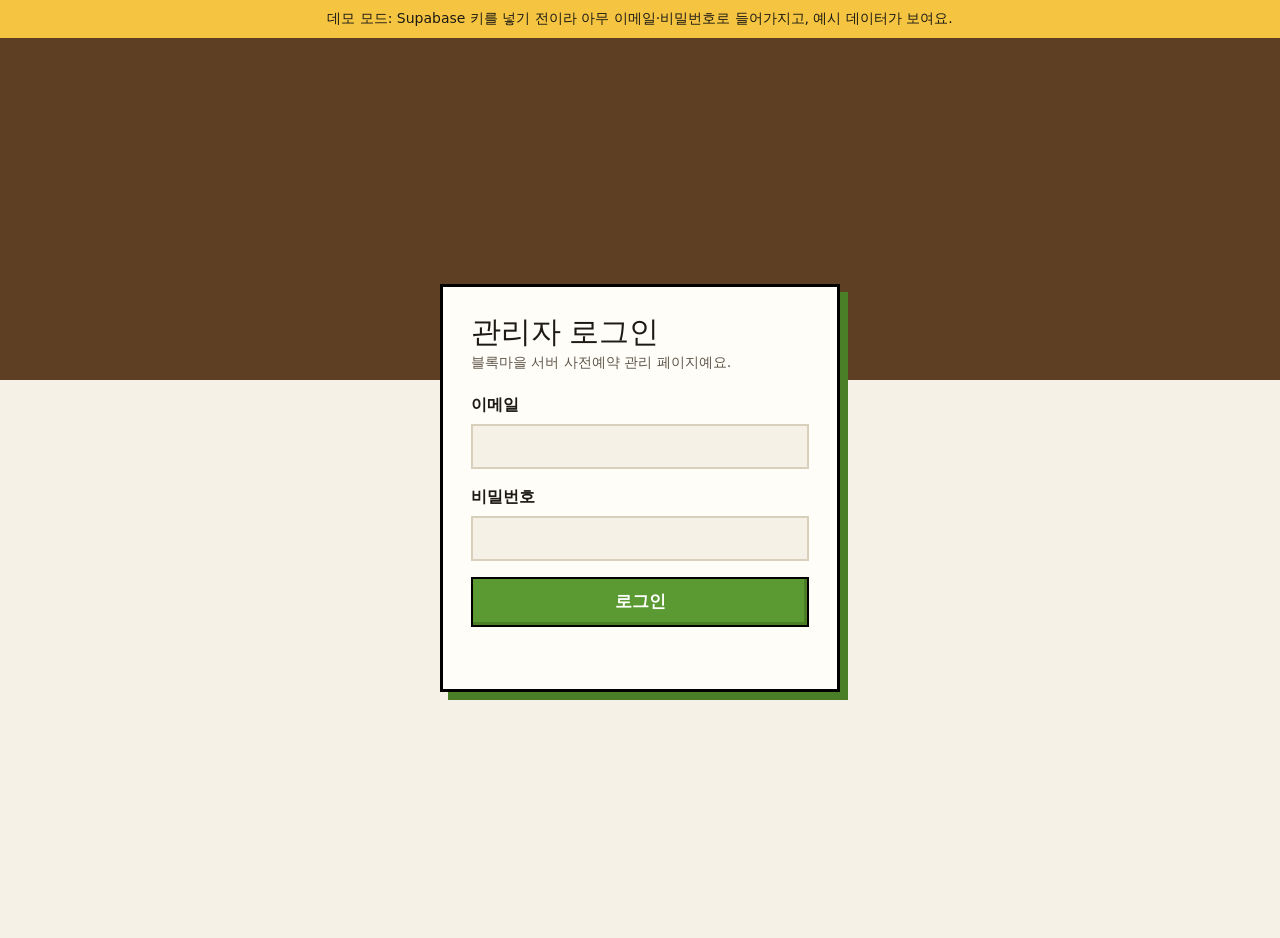
==== admin/index.html @ a381a037 "Create index.html" ====
<!DOCTYPE html>
<html lang="ko">
<head>
<meta charset="utf-8">
<meta name="viewport" content="width=device-width, initial-scale=1">
<meta http-equiv="Content-Security-Policy" content="default-src 'none'; script-src 'unsafe-inline'; style-src 'unsafe-inline' https://fonts.googleapis.com; font-src https://fonts.gstatic.com; img-src data:; connect-src https://*.supabase.co; base-uri 'none'; form-action 'none'">
<meta name="referrer" content="no-referrer">
<meta name="robots" content="noindex, nofollow">
<title>사전예약 관리자</title>
<link rel="preconnect" href="https://fonts.googleapis.com">
<link rel="preconnect" href="https://fonts.gstatic.com" crossorigin>
<link href="https://fonts.googleapis.com/css2?family=Black+Han+Sans&family=Noto+Sans+KR:wght@400;500;700&display=swap" rel="stylesheet">
<style>
/* VOICE: 조용하고 빠른 운영 도구
   IDEA: 서버 운영 콘솔 — 흙색 상단 바, 블록 같은 숫자 타일
   PICTURE: 예약자 표가 주인공, 위에 핵심 숫자와 작은 막대 그래프
   COLOUR and TYPE: 메인 페이지와 같은 잔디·흙·금색 / Black Han Sans 제목 + Noto Sans KR
   LAYOUT: 상단 바 → 숫자 타일 → 마감 스위치 → 경로·일별 → 랭킹 → 예약자 표 */
:root{color-scheme:light dark;
--bg:light-dark(#f6f1e7,#15110d);--card:light-dark(#fffdf8,#221b14);--ink:light-dark(#1d1a14,#f3ede2);
--mute:light-dark(#5f574b,#b8ad9c);--line:light-dark(#d9cfbd,#3a2f24);
--grass:#5b9a32;--grass2:#4a7f28;--dirt:#5f3f24;--gold:#f5c542;--err:#d6453d;--ok:light-dark(#3f8f2b,#7cc04a)}
:root[data-theme=light]{color-scheme:light}:root[data-theme=dark]{color-scheme:dark}
*{box-sizing:border-box;min-width:0}
[hidden]{display:none!important}
body{margin:0;background:var(--bg);color:var(--ink);font:16px/1.55 "Noto Sans KR",system-ui,sans-serif;overflow-x:clip}
h1,h2{font-family:"Black Han Sans","Noto Sans KR",sans-serif;font-weight:400;line-height:1.1;margin:0}
h2{font-size:22px;margin-bottom:14px}
.band{padding:24px max(4vw,16px)}
.wrap{max-width:1240px;margin:0 auto}
:is(a,button,input,select):focus-visible{outline:3px solid var(--gold);outline-offset:2px}
.demo{background:var(--gold);color:#1d1a14;text-align:center;font-size:14px;padding:8px 12px}
.btn{font:inherit;font-weight:700;font-size:15px;min-height:44px;padding:8px 16px;cursor:pointer;border:2px solid #000;background:var(--grass);color:#fff;box-shadow:inset -3px -3px 0 var(--grass2)}
.btn.ghost{background:var(--card);color:var(--ink);border-color:var(--line);box-shadow:none}
.btn.danger{background:var(--err);box-shadow:inset -3px -3px 0 #a8322b}
.btn:disabled{opacity:.6;cursor:wait}
input[type=text],input[type=email],input[type=password],input[type=search],select{font:inherit;font-size:16px;min-height:44px;padding:8px 12px;background:var(--bg);color:var(--ink);border:2px solid var(--line);border-radius:0;width:100%}
label{display:block;font-weight:700;margin-bottom:6px}
.msg{min-height:1.5em;margin-top:10px;font-weight:500}.msg.err{color:var(--err)}

/* 로그인 */
.login{min-height:100vh;display:grid;place-items:center;padding:24px 16px;background:linear-gradient(var(--dirt) 0 38%,var(--bg) 38%)}
.login form{width:min(100%,400px);background:var(--card);border:3px solid #000;box-shadow:8px 8px 0 var(--grass2);padding:28px}
.login h1{font-size:30px;margin-bottom:4px}
.login p{color:var(--mute);margin:0 0 20px;font-size:14px}
.login .f{margin-bottom:16px}
.login .btn{width:100%;font-size:17px;min-height:50px}

/* 상단 바 */
.top{background:var(--dirt);color:#f3ede2;border-bottom:6px solid var(--grass)}
.top .wrap{display:flex;flex-wrap:wrap;gap:12px;align-items:center;justify-content:space-between;padding:14px max(4vw,16px)}
.top h1{font-size:24px}.top small{display:block;opacity:.75;font-size:13px}
.top .acts{display:flex;flex-wrap:wrap;gap:8px}
.top .btn.ghost{background:transparent;color:#f3ede2;border-color:rgba(255,255,255,.3)}

/* 숫자 타일 */
.kpis{display:grid;grid-template-columns:repeat(4,minmax(0,1fr));gap:12px}
@media(max-width:800px){.kpis{grid-template-columns:repeat(2,minmax(0,1fr))}}
.kpi{background:var(--card);border:2px solid var(--line);padding:14px 16px}
.kpi small{color:var(--mute);font-size:14px}
.kpi b{display:block;font-size:clamp(26px,4vw,36px);font-variant-numeric:tabular-nums;line-height:1.2}
.kpi span{font-size:13px;color:var(--mute)}

.switch{display:flex;flex-wrap:wrap;gap:12px;align-items:center;justify-content:space-between;background:var(--card);border:2px solid var(--line);padding:14px 16px;margin-top:12px}
.switch .st{font-weight:700}.switch .st.on{color:var(--ok)}.switch .st.off{color:var(--err)}

.two{display:grid;grid-template-columns:minmax(0,1fr) minmax(0,1fr);gap:16px}
@media(max-width:860px){.two{grid-template-columns:minmax(0,1fr)}}
.panel{background:var(--card);border:2px solid var(--line);padding:18px}
.hrow{display:grid;grid-template-columns:8em minmax(0,1fr) 3.5em;gap:10px;align-items:center;margin-top:8px;font-size:14px}
.hrow .tr{height:18px;background:color-mix(in srgb,var(--line) 60%,transparent)}
.hrow .tr i{display:block;height:100%;background:var(--grass)}
.hrow .v{text-align:right;font-variant-numeric:tabular-nums;white-space:nowrap}
.days{display:grid;grid-template-columns:repeat(14,minmax(0,1fr));gap:4px;align-items:end;height:150px;margin-top:8px}
.days .d{display:flex;flex-direction:column;justify-content:flex-end;height:100%;text-align:center;font-size:11px;color:var(--mute)}
.days .d i{display:block;background:var(--grass);min-height:2px}
.days .d b{font-size:11px;color:var(--ink);font-weight:500}
.days .d span{white-space:nowrap;margin-top:3px}
@media(max-width:520px){.days .d span{font-size:9px}}

table{width:100%;border-collapse:collapse;font-size:15px}
th,td{text-align:left;padding:10px 8px;border-bottom:1px solid var(--line);vertical-align:middle}
th{font-size:13px;color:var(--mute);font-weight:500;white-space:nowrap}
td.n,th.n{text-align:right;font-variant-numeric:tabular-nums;white-space:nowrap}
td.t{white-space:nowrap;font-variant-numeric:tabular-nums}
.tag{display:inline-block;font-size:13px;padding:2px 8px;border:1px solid var(--line);white-space:nowrap}
.chk{width:22px;height:22px;accent-color:var(--grass);cursor:pointer}
.rowacts{display:flex;gap:6px;justify-content:flex-end}
.rowacts .btn{min-height:36px;padding:4px 10px;font-size:14px}

.tools{display:grid;grid-template-columns:minmax(0,2fr) minmax(0,1fr) minmax(0,1fr);gap:8px;margin-bottom:12px}
@media(max-width:700px){.tools{grid-template-columns:minmax(0,1fr) minmax(0,1fr)}.tools .q{grid-column:1/-1}}
.more{display:block;margin:14px auto 0}
.empty{padding:30px;text-align:center;color:var(--mute)}

dialog{border:3px solid #000;background:var(--card);color:var(--ink);padding:24px;width:min(92vw,420px)}
dialog::backdrop{background:rgba(0,0,0,.5)}
dialog h2{font-size:22px}
dialog .row{display:flex;gap:8px;justify-content:flex-end;margin-top:18px}

@media(max-width:700px){
  table{font-size:14px}
  .stack thead{display:none}
  .stack tr{display:grid;padding:10px 0;border-bottom:2px solid var(--line)}
  .stack td{display:flow-root;border:0;padding:3px 0;padding-inline-start:7.5em;text-align:start}
  .stack td::before{content:attr(data-l);float:inline-start;width:7em;margin-inline-start:-7.5em;color:var(--mute);font-size:13px}
  .stack td.n{text-align:start}
  .stack .rowacts{justify-content:flex-start}
}
</style>
</head>
<body>
<div class="demo" id="demo" hidden>데모 모드: Supabase 키를 넣기 전이라 아무 이메일·비밀번호로 들어가지고, 예시 데이터가 보여요.</div>

<!-- 로그인 -->
<div class="login" id="loginView" hidden>
  <form id="loginForm" novalidate>
    <h1>관리자 로그인</h1>
    <p id="loginSub">사전예약 관리 페이지예요.</p>
    <div class="f"><label for="email">이메일</label><input type="email" id="email" autocomplete="username" required></div>
    <div class="f"><label for="pw">비밀번호</label><input type="password" id="pw" autocomplete="current-password" required></div>
    <button class="btn" type="submit" id="loginBtn">로그인</button>
    <div class="msg err" id="loginMsg" role="status"></div>
  </form>
</div>

<!-- 대시보드 -->
<div id="appView" hidden>
  <header class="top"><div class="wrap">
    <div><h1 id="title">사전예약 관리자</h1><small id="loadedAt"></small></div>
    <div class="acts">
      <button class="btn ghost" type="button" id="reloadBtn">새로고침</button>
      <button class="btn ghost" type="button" id="csvBtn">CSV 내보내기</button>
      <button class="btn ghost" type="button" id="logoutBtn">로그아웃</button>
    </div>
  </div></header>

  <main>
    <section class="band"><div class="wrap">
      <div class="kpis" id="kpis"></div>
      <div class="switch">
        <div>사전예약 받기: <span class="st" id="openState">-</span></div>
        <button class="btn" type="button" id="toggleBtn">-</button>
      </div>
      <div class="msg" id="topMsg" role="status" aria-live="polite"></div>
    </div></section>

    <section class="band" style="padding-top:0"><div class="wrap two">
      <div class="panel"><h2>어디서 알고 왔나</h2><div id="sources"></div></div>
      <div class="panel"><h2>최근 14일 예약</h2><div class="days" id="days"></div></div>
    </div></section>

    <section class="band" style="padding-top:0"><div class="wrap">
      <div class="panel">
        <h2>추천 랭킹</h2>
        <p style="margin:-6px 0 10px;color:var(--mute);font-size:14px">보상은 '접속 확인된 추천' 기준으로 주는 걸 추천해요. 예약자 표에서 실제로 서버에 들어온 사람을 체크하세요.</p>
        <table class="stack"><thead><tr><th class="n">순위</th><th>닉네임</th><th class="n">전체 추천</th><th class="n">접속 확인된 추천</th></tr></thead><tbody id="rankBody"></tbody></table>
      </div>
    </div></section>

    <section class="band" style="padding-top:0"><div class="wrap">
      <div class="panel">
        <h2>예약자 <span id="listCount" style="color:var(--mute);font-size:16px"></span></h2>
        <div class="tools">
          <input class="q" type="search" id="q" placeholder="닉네임·추천인 검색" aria-label="검색">
          <select id="fSource" aria-label="경로 필터"></select>
          <select id="fVer" aria-label="접속 확인 필터">
            <option value="">접속 확인 전체</option><option value="y">확인됨</option><option value="n">확인 안 됨</option>
          </select>
        </div>
        <table class="stack"><thead><tr><th class="n">번호</th><th>닉네임</th><th>경로</th><th>추천인</th><th class="n">추천 수</th><th>예약 일시</th><th>접속 확인</th><th></th></tr></thead><tbody id="listBody"></tbody></table>
        <div class="empty" id="empty" hidden>조건에 맞는 예약자가 없어요.</div>
        <button class="btn ghost more" type="button" id="moreBtn" hidden>더 보기</button>
      </div>
    </div></section>
  </main>
</div>

<dialog id="editDlg">
  <form id="editForm" novalidate>
    <h2>닉네임 수정</h2>
    <label for="editNick">새 닉네임</label>
    <input type="text" id="editNick" maxlength="16" autocomplete="off" spellcheck="false">
    <p style="font-size:13px;color:var(--mute);margin:8px 0 0">이 사람을 추천인으로 적은 예약도 함께 바뀌어요.</p>
    <div class="msg err" id="editMsg"></div>
    <div class="row"><button class="btn ghost" type="button" data-close>취소</button><button class="btn" type="submit">저장</button></div>
  </form>
</dialog>

<dialog id="delDlg">
  <h2>예약 삭제</h2>
  <p id="delText"></p>
  <p style="font-size:13px;color:var(--mute)">이 사람을 추천인으로 적은 예약은 추천인만 비워져요. 되돌릴 수 없어요.</p>
  <div class="msg err" id="delMsg"></div>
  <div class="row"><button class="btn ghost" type="button" data-close>취소</button><button class="btn danger" type="button" id="delOk">삭제</button></div>
</dialog>

<script>
{
/* ================= 설정: 메인 페이지와 같은 값 ================= */
const CONFIG = {
  SUPABASE_URL: "",        // 예: https://abcdxyz.supabase.co
  SUPABASE_ANON_KEY: "",   // anon(또는 publishable) key — service_role 키는 절대 넣지 마세요
  SERVER_NAME: "블록마을 서버"
};
/* =============================================================== */

const SOURCES = { friend: "친구 추천", youtube: "유튜브", discord: "디스코드", server_list: "서버 홍보 사이트", community: "커뮤니티·카페", etc: "기타" };
const PAGE = 50;
const $ = id => document.getElementById(id);
const esc = s => String(s ?? "").replace(/[&<>"']/g, c => ({"&":"&amp;","<":"&lt;",">":"&gt;",'"':"&quot;","'":"&#39;"}[c]));
const num = v => Math.max(0, Math.floor(Number(v) || 0));
const NICK = /^[A-Za-z0-9_ ]{3,16}$/;
const API = String(CONFIG.SUPABASE_URL).replace(/\/+$/, "");
const demo = !/^https:\/\/[a-z0-9-]+\.supabase\.co$/i.test(API) || !CONFIG.SUPABASE_ANON_KEY;
const SKEY = "prereg_admin_session";
let session = null, rows = [], closed = false, shown = PAGE, editId = null, delId = null;

$("demo").hidden = !demo;
$("title").textContent = CONFIG.SERVER_NAME + " 관리자";
$("loginSub").textContent = CONFIG.SERVER_NAME + " 사전예약 관리 페이지예요.";
document.title = CONFIG.SERVER_NAME + " 관리자";
$("fSource").innerHTML = `<option value="">경로 전체</option>` + Object.entries(SOURCES).map(([k, v]) => `<option value="${k}">${esc(v)}</option>`).join("");

/* ---------- 세션 (탭을 닫으면 로그아웃) ---------- */
const saveSession = s => { session = s; try { s ? sessionStorage.setItem(SKEY, JSON.stringify(s)) : sessionStorage.removeItem(SKEY); } catch {} };
try { session = JSON.parse(sessionStorage.getItem(SKEY)); } catch { session = null; }

const authFetch = async (path, body, token) => {
  const headers = { "Content-Type": "application/json", apikey: CONFIG.SUPABASE_ANON_KEY };
  if (token) headers.Authorization = "Bearer " + token;
  const r = await fetch(API + path, { method: "POST", headers, body: JSON.stringify(body || {}), credentials: "omit", cache: "no-store" });
  const j = await r.json().catch(() => null);
  if (!r.ok) throw { status: r.status, code: j?.code, message: j?.message };
  return j;
};
const toSession = j => ({ at: j.access_token, rt: j.refresh_token, exp: j.expires_at ? j.expires_at * 1000 : Date.now() + num(j.expires_in) * 1000 });

const token = async () => {
  if (!session) throw { status: 401 };
  if (Date.now() > session.exp - 60000) {
    try { saveSession(toSession(await authFetch("/auth/v1/token?grant_type=refresh_token", { refresh_token: session.rt }))); }
    catch { saveSession(null); throw { status: 401 }; }
  }
  return session.at;
};

const rpc = async (fn, body) => {
  try { return await authFetch("/rest/v1/rpc/" + fn, body, await token()); }
  catch (e) {
    if (e.status === 401) { showLogin("로그인이 만료됐어요. 다시 로그인해 주세요."); }
    throw e;
  }
};
const errText = e => (e?.code === "P0001" || e?.code === "42501") && e.message ? e.message : "요청에 실패했어요. 잠시 후 다시 시도해 주세요.";

/* ---------- 데모 데이터 ---------- */
const demoRows = (() => {
  const names = ["BlockKing","MinerSoo","CreeperHan","DiaJun","Steve kr","PixelMin","RedstoneHo","EnderYu","LavaJin","OakTree_7","SnowFox","GoldRush","NightOwl","BeeKeeper","CaveDiver","SkyBuild","IronJae","SlimeBall","TNT_Boom","RiverLee","MoonStone","CopperKid","AxolotlLv","BambooPan"];
  const src = ["youtube","friend","discord","friend","server_list","community","friend","etc"];
  const now = Date.now();
  return names.map((n, i) => {
    const s = i < 3 ? ["youtube","discord","server_list"][i] : src[i % src.length];
    const ref = s === "friend" ? names[[0, 0, 1, 0, 2, 1][i % 6]] : null;
    return { id: i + 1, nickname: n, source: s, referrer: ref === n ? null : ref, created_at: new Date(now - (names.length - i) * 13 * 3600e3).toISOString(), verified: i % 3 === 0 };
  });
})();
const withRefs = list => {
  const c = {}, v = {};
  list.forEach(r => { if (r.referrer) { const k = r.referrer.toLowerCase(); c[k] = (c[k] || 0) + 1; if (r.verified) v[k] = (v[k] || 0) + 1; } });
  return list.map(r => ({ ...r, refs: c[r.nickname.toLowerCase()] || 0, vrefs: v[r.nickname.toLowerCase()] || 0 }));
};

/* ---------- 화면 전환 ---------- */
const showLogin = m => {
  saveSession(null);
  $("appView").hidden = true; $("loginView").hidden = false;
  $("loginMsg").textContent = m || "";
};
const showApp = () => { $("loginView").hidden = true; $("appView").hidden = false; };

$("loginForm").addEventListener("submit", async e => {
  e.preventDefault();
  const email = $("email").value.trim(), pw = $("pw").value;
  if (!email || !pw) return $("loginMsg").textContent = "이메일과 비밀번호를 입력해 주세요.";
  $("loginBtn").disabled = true; $("loginMsg").textContent = "";
  try {
    if (demo) saveSession({ at: "demo", rt: "demo", exp: Date.now() + 36e5 });
    else saveSession(toSession(await authFetch("/auth/v1/token?grant_type=password", { email, password: pw })));
    $("pw").value = "";
    await load();
  } catch (err) {
    showLogin(err?.status === 400 ? "이메일 또는 비밀번호가 틀렸어요." : err?.status === 429 ? "시도가 너무 많아요. 잠시 후 다시 해 주세요." : "로그인에 실패했어요.");
  } finally { $("loginBtn").disabled = false; }
});

$("logoutBtn").addEventListener("click", async () => {
  if (!demo && session) { try { await authFetch("/auth/v1/logout", {}, session.at); } catch {} }
  rows = []; showLogin("로그아웃했어요.");
});

/* ---------- 데이터 ---------- */
const load = async () => {
  $("reloadBtn").disabled = true;
  try {
    let d;
    if (demo) d = { closed, rows: withRefs(demoRows) };
    else d = await rpc("admin_list");
    rows = Array.isArray(d?.rows) ? d.rows : [];
    closed = d?.closed === true;
    shown = PAGE;
    showApp(); renderAll();
    $("loadedAt").textContent = "불러온 시각 " + new Date().toLocaleTimeString("ko-KR", { hour: "numeric", minute: "2-digit" });
  } catch (err) {
    if (err?.code === "42501") showLogin("이 계정은 관리자로 등록되어 있지 않아요.");
    else if (err?.status !== 401) { showApp(); $("topMsg").textContent = errText(err); $("topMsg").className = "msg err"; }
  } finally { $("reloadBtn").disabled = false; }
};
$("reloadBtn").addEventListener("click", load);

const recount = () => {
  const c = {}, v = {};
  rows.forEach(r => { if (r.referrer) { const k = r.referrer.toLowerCase(); c[k] = (c[k] || 0) + 1; if (r.verified) v[k] = (v[k] || 0) + 1; } });
  rows.forEach(r => { r.refs = c[r.nickname.toLowerCase()] || 0; r.vrefs = v[r.nickname.toLowerCase()] || 0; });
};

/* ---------- 그리기 ---------- */
const dayKey = d => { const x = new Date(d); return `${x.getFullYear()}-${x.getMonth()}-${x.getDate()}`; };
const fmt = d => { const x = new Date(d); return isNaN(x) ? "-" : x.toLocaleString("ko-KR", { month: "numeric", day: "numeric", hour: "2-digit", minute: "2-digit", hour12: false }); };

const renderAll = () => { renderKpis(); renderSwitch(); renderSources(); renderDays(); renderRank(); renderList(); };

const renderKpis = () => {
  const total = rows.length, today = dayKey(Date.now());
  const t = rows.filter(r => dayKey(r.created_at) === today).length;
  const f = rows.filter(r => r.source === "friend").length;
  const v = rows.filter(r => r.verified).length;
  const pct = n => total ? Math.round(n / total * 100) + "%" : "0%";
  $("kpis").innerHTML = [
    ["총 예약", total, "명"], ["오늘 예약", t, "명"], ["친구 추천으로 온 사람", f, pct(f)], ["서버 접속 확인", v, pct(v)]
  ].map(([k, n, s]) => `<div class="kpi"><small>${k}</small><b>${n.toLocaleString("ko-KR")}</b><span>${s}</span></div>`).join("");
};

const renderSwitch = () => {
  $("openState").textContent = closed ? "마감됨" : "받는 중";
  $("openState").className = "st " + (closed ? "off" : "on");
  $("toggleBtn").textContent = closed ? "다시 열기" : "예약 마감하기";
  $("toggleBtn").className = "btn" + (closed ? "" : " danger");
};

const renderSources = () => {
  const c = {}; rows.forEach(r => c[r.source] = (c[r.source] || 0) + 1);
  const max = Math.max(1, ...Object.values(c));
  $("sources").innerHTML = Object.entries(SOURCES).sort((a, b) => (c[b[0]] || 0) - (c[a[0]] || 0)).map(([k, v]) =>
    `<div class="hrow"><span>${esc(v)}</span><div class="tr"><i style="width:${(c[k] || 0) / max * 100}%"></i></div><span class="v">${c[k] || 0}명</span></div>`).join("");
};

const renderDays = () => {
  const c = {}; rows.forEach(r => { const k = dayKey(r.created_at); c[k] = (c[k] || 0) + 1; });
  const list = [];
  for (let i = 13; i >= 0; i--) { const d = new Date(); d.setHours(12, 0, 0, 0); d.setDate(d.getDate() - i); list.push([d, c[dayKey(d)] || 0]); }
  const max = Math.max(1, ...list.map(x => x[1]));
  $("days").innerHTML = list.map(([d, n]) =>
    `<div class="d" title="${d.getMonth() + 1}/${d.getDate()} ${n}명"><b>${n || ""}</b><i style="height:${n / max * 100}%"></i><span>${d.getMonth() + 1}/${d.getDate()}</span></div>`).join("");
};

const renderRank = () => {
  const top = rows.filter(r => r.refs > 0).sort((a, b) => b.refs - a.refs || b.vrefs - a.vrefs).slice(0, 10);
  $("rankBody").innerHTML = top.length ? top.map((r, i) =>
    `<tr><td class="n" data-l="순위">${i + 1}</td><td data-l="닉네임">${esc(r.nickname)}</td><td class="n" data-l="전체 추천">${num(r.refs)}</td><td class="n" data-l="접속 확인된 추천"><b>${num(r.vrefs)}</b></td></tr>`).join("")
    : `<tr><td colspan="4" class="empty">아직 추천 기록이 없어요.</td></tr>`;
};

const filtered = () => {
  const q = $("q").value.trim().toLowerCase(), s = $("fSource").value, v = $("fVer").value;
  return rows.filter(r =>
    (!q || r.nickname.toLowerCase().includes(q) || (r.referrer || "").toLowerCase().includes(q)) &&
    (!s || r.source === s) && (!v || (v === "y") === !!r.verified)
  ).slice().reverse();
};

const renderList = () => {
  const list = filtered(), part = list.slice(0, shown);
  $("listCount").textContent = `${list.length.toLocaleString("ko-KR")}명`;
  $("empty").hidden = list.length > 0;
  $("moreBtn").hidden = list.length <= shown;
  $("listBody").innerHTML = part.map(r => `<tr>
    <td class="n" data-l="번호">${num(r.id)}</td>
    <td data-l="닉네임"><b>${esc(r.nickname)}</b></td>
    <td data-l="경로"><span class="tag">${esc(SOURCES[r.source] || r.source)}</span></td>
    <td data-l="추천인">${esc(r.referrer || "-")}</td>
    <td class="n" data-l="추천 수">${num(r.refs)}</td>
    <td class="t" data-l="예약 일시">${esc(fmt(r.created_at))}</td>
    <td data-l="접속 확인"><input class="chk" type="checkbox" data-ver="${num(r.id)}" ${r.verified ? "checked" : ""} aria-label="${esc(r.nickname)} 접속 확인"></td>
    <td data-l="관리"><div class="rowacts"><button class="btn ghost" type="button" data-edit="${num(r.id)}">수정</button><button class="btn ghost" type="button" data-del="${num(r.id)}">삭제</button></div></td>
  </tr>`).join("");
};

["q", "fSource", "fVer"].forEach(id => $(id).addEventListener("input", () => { shown = PAGE; renderList(); }));
$("moreBtn").addEventListener("click", () => { shown += PAGE; renderList(); });

const topMsg = (t, err) => { $("topMsg").textContent = t; $("topMsg").className = "msg" + (err ? " err" : ""); };
const byId = id => rows.find(r => r.id === id);

/* ---------- 동작 ---------- */
$("listBody").addEventListener("change", async e => {
  const id = num(e.target.dataset.ver); if (!id) return;
  const r = byId(id); if (!r) return;
  const val = e.target.checked; e.target.disabled = true;
  try {
    if (!demo) await rpc("admin_update", { p_id: id, p_verified: val });
    r.verified = val; recount(); renderKpis(); renderRank();
  } catch (err) { e.target.checked = !val; topMsg(errText(err), true); }
  finally { e.target.disabled = false; }
});

$("listBody").addEventListener("click", e => {
  const ed = num(e.target.dataset.edit), dl = num(e.target.dataset.del);
  if (ed) { const r = byId(ed); if (!r) return; editId = ed; $("editNick").value = r.nickname; $("editMsg").textContent = ""; $("editDlg").showModal(); $("editNick").focus(); }
  if (dl) { const r = byId(dl); if (!r) return; delId = dl; $("delText").textContent = `${r.nickname} 님의 예약을 삭제할까요?`; $("delMsg").textContent = ""; $("delDlg").showModal(); }
});
document.querySelectorAll("[data-close]").forEach(b => b.addEventListener("click", () => b.closest("dialog").close()));

$("editForm").addEventListener("submit", async e => {
  e.preventDefault();
  const r = byId(editId); if (!r) return;
  const nick = $("editNick").value.trim().replace(/\s+/g, " ");
  if (!NICK.test(nick)) return $("editMsg").textContent = "영문, 숫자, 밑줄(_), 띄어쓰기로 3~16자여야 해요.";
  if (rows.some(x => x.id !== r.id && x.nickname.toLowerCase() === nick.toLowerCase())) return $("editMsg").textContent = "이미 있는 닉네임이에요.";
  try {
    if (!demo) await rpc("admin_update", { p_id: r.id, p_nickname: nick });
    const old = r.nickname.toLowerCase();
    rows.forEach(x => { if (x.referrer && x.referrer.toLowerCase() === old) x.referrer = nick; });
    r.nickname = nick; recount(); renderAll();
    $("editDlg").close(); topMsg(`닉네임을 ${nick}(으)로 바꿨어요.`);
  } catch (err) { $("editMsg").textContent = errText(err); }
});

$("delOk").addEventListener("click", async () => {
  const r = byId(delId); if (!r) return;
  $("delOk").disabled = true;
  try {
    if (!demo) await rpc("admin_delete", { p_id: r.id });
    const old = r.nickname.toLowerCase();
    rows = rows.filter(x => x.id !== r.id);
    rows.forEach(x => { if (x.referrer && x.referrer.toLowerCase() === old) x.referrer = null; });
    recount(); renderAll();
    $("delDlg").close(); topMsg(`${r.nickname} 님의 예약을 삭제했어요.`);
  } catch (err) { $("delMsg").textContent = errText(err); }
  finally { $("delOk").disabled = false; }
});

$("toggleBtn").addEventListener("click", async () => {
  const next = !closed; $("toggleBtn").disabled = true;
  try {
    if (!demo) await rpc("admin_set_closed", { p_closed: next });
    closed = next; renderSwitch();
    topMsg(next ? "사전예약을 마감했어요. 메인 페이지는 최대 1분 뒤 반영돼요." : "사전예약을 다시 열었어요.");
  } catch (err) { topMsg(errText(err), true); }
  finally { $("toggleBtn").disabled = false; }
});

/* CSV (엑셀에서 한글 깨짐 방지 BOM 포함) */
$("csvBtn").addEventListener("click", () => {
  const cell = v => { let s = String(v ?? ""); if (/^[=+\-@\t\r]/.test(s)) s = "'" + s; return `"${s.replace(/"/g, '""')}"`; };
  const head = ["번호","닉네임","경로","추천인","추천 수","접속 확인된 추천","접속 확인","예약 일시"];
  const body = rows.map(r => [r.id, r.nickname, SOURCES[r.source] || r.source, r.referrer || "", r.refs, r.vrefs, r.verified ? "O" : "", fmt(r.created_at)]);
  const csv = "﻿" + [head, ...body].map(l => l.map(cell).join(",")).join("\r\n");
  const url = URL.createObjectURL(new Blob([csv], { type: "text/csv;charset=utf-8" }));
  const a = document.createElement("a");
  a.href = url; a.download = `사전예약_${new Date().toISOString().slice(0, 10)}.csv`;
  document.body.appendChild(a); a.click(); a.remove();
  setTimeout(() => URL.revokeObjectURL(url), 1000);
});

/* 시작 */
if (session) load(); else showLogin("");
}
</script>
</body>
</html>
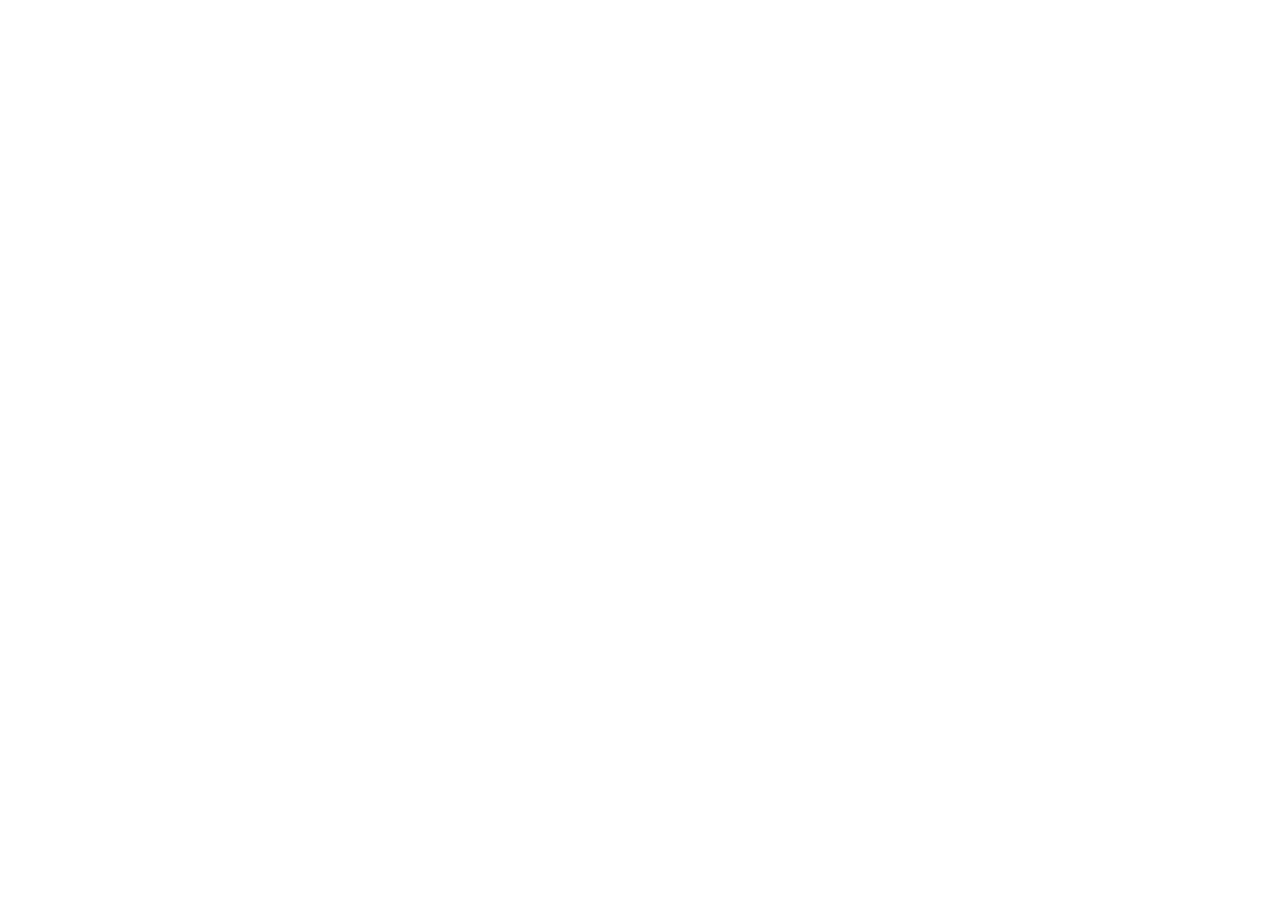
==== commit 0c54b1d0: "Update index.html" ====
--- a/admin/index.html
+++ b/admin/index.html
@@ -3,111 +3,14 @@
 <head>
 <meta charset="utf-8">
 <meta name="viewport" content="width=device-width, initial-scale=1">
-<meta http-equiv="Content-Security-Policy" content="default-src 'none'; script-src 'unsafe-inline'; style-src 'unsafe-inline' https://fonts.googleapis.com; font-src https://fonts.gstatic.com; img-src data:; connect-src https://*.supabase.co; base-uri 'none'; form-action 'none'">
+<meta http-equiv="Content-Security-Policy" content="default-src 'none'; script-src 'self'; style-src 'self' 'unsafe-inline' https://fonts.googleapis.com; font-src https://fonts.gstatic.com; img-src data:; connect-src https://*.supabase.co; base-uri 'none'; form-action 'none'">
 <meta name="referrer" content="no-referrer">
 <meta name="robots" content="noindex, nofollow">
 <title>사전예약 관리자</title>
 <link rel="preconnect" href="https://fonts.googleapis.com">
 <link rel="preconnect" href="https://fonts.gstatic.com" crossorigin>
 <link href="https://fonts.googleapis.com/css2?family=Black+Han+Sans&family=Noto+Sans+KR:wght@400;500;700&display=swap" rel="stylesheet">
-<style>
-/* VOICE: 조용하고 빠른 운영 도구
-   IDEA: 서버 운영 콘솔 — 흙색 상단 바, 블록 같은 숫자 타일
-   PICTURE: 예약자 표가 주인공, 위에 핵심 숫자와 작은 막대 그래프
-   COLOUR and TYPE: 메인 페이지와 같은 잔디·흙·금색 / Black Han Sans 제목 + Noto Sans KR
-   LAYOUT: 상단 바 → 숫자 타일 → 마감 스위치 → 경로·일별 → 랭킹 → 예약자 표 */
-:root{color-scheme:light dark;
---bg:light-dark(#f6f1e7,#15110d);--card:light-dark(#fffdf8,#221b14);--ink:light-dark(#1d1a14,#f3ede2);
---mute:light-dark(#5f574b,#b8ad9c);--line:light-dark(#d9cfbd,#3a2f24);
---grass:#5b9a32;--grass2:#4a7f28;--dirt:#5f3f24;--gold:#f5c542;--err:#d6453d;--ok:light-dark(#3f8f2b,#7cc04a)}
-:root[data-theme=light]{color-scheme:light}:root[data-theme=dark]{color-scheme:dark}
-*{box-sizing:border-box;min-width:0}
-[hidden]{display:none!important}
-body{margin:0;background:var(--bg);color:var(--ink);font:16px/1.55 "Noto Sans KR",system-ui,sans-serif;overflow-x:clip}
-h1,h2{font-family:"Black Han Sans","Noto Sans KR",sans-serif;font-weight:400;line-height:1.1;margin:0}
-h2{font-size:22px;margin-bottom:14px}
-.band{padding:24px max(4vw,16px)}
-.wrap{max-width:1240px;margin:0 auto}
-:is(a,button,input,select):focus-visible{outline:3px solid var(--gold);outline-offset:2px}
-.demo{background:var(--gold);color:#1d1a14;text-align:center;font-size:14px;padding:8px 12px}
-.btn{font:inherit;font-weight:700;font-size:15px;min-height:44px;padding:8px 16px;cursor:pointer;border:2px solid #000;background:var(--grass);color:#fff;box-shadow:inset -3px -3px 0 var(--grass2)}
-.btn.ghost{background:var(--card);color:var(--ink);border-color:var(--line);box-shadow:none}
-.btn.danger{background:var(--err);box-shadow:inset -3px -3px 0 #a8322b}
-.btn:disabled{opacity:.6;cursor:wait}
-input[type=text],input[type=email],input[type=password],input[type=search],select{font:inherit;font-size:16px;min-height:44px;padding:8px 12px;background:var(--bg);color:var(--ink);border:2px solid var(--line);border-radius:0;width:100%}
-label{display:block;font-weight:700;margin-bottom:6px}
-.msg{min-height:1.5em;margin-top:10px;font-weight:500}.msg.err{color:var(--err)}
-
-/* 로그인 */
-.login{min-height:100vh;display:grid;place-items:center;padding:24px 16px;background:linear-gradient(var(--dirt) 0 38%,var(--bg) 38%)}
-.login form{width:min(100%,400px);background:var(--card);border:3px solid #000;box-shadow:8px 8px 0 var(--grass2);padding:28px}
-.login h1{font-size:30px;margin-bottom:4px}
-.login p{color:var(--mute);margin:0 0 20px;font-size:14px}
-.login .f{margin-bottom:16px}
-.login .btn{width:100%;font-size:17px;min-height:50px}
-
-/* 상단 바 */
-.top{background:var(--dirt);color:#f3ede2;border-bottom:6px solid var(--grass)}
-.top .wrap{display:flex;flex-wrap:wrap;gap:12px;align-items:center;justify-content:space-between;padding:14px max(4vw,16px)}
-.top h1{font-size:24px}.top small{display:block;opacity:.75;font-size:13px}
-.top .acts{display:flex;flex-wrap:wrap;gap:8px}
-.top .btn.ghost{background:transparent;color:#f3ede2;border-color:rgba(255,255,255,.3)}
-
-/* 숫자 타일 */
-.kpis{display:grid;grid-template-columns:repeat(4,minmax(0,1fr));gap:12px}
-@media(max-width:800px){.kpis{grid-template-columns:repeat(2,minmax(0,1fr))}}
-.kpi{background:var(--card);border:2px solid var(--line);padding:14px 16px}
-.kpi small{color:var(--mute);font-size:14px}
-.kpi b{display:block;font-size:clamp(26px,4vw,36px);font-variant-numeric:tabular-nums;line-height:1.2}
-.kpi span{font-size:13px;color:var(--mute)}
-
-.switch{display:flex;flex-wrap:wrap;gap:12px;align-items:center;justify-content:space-between;background:var(--card);border:2px solid var(--line);padding:14px 16px;margin-top:12px}
-.switch .st{font-weight:700}.switch .st.on{color:var(--ok)}.switch .st.off{color:var(--err)}
-
-.two{display:grid;grid-template-columns:minmax(0,1fr) minmax(0,1fr);gap:16px}
-@media(max-width:860px){.two{grid-template-columns:minmax(0,1fr)}}
-.panel{background:var(--card);border:2px solid var(--line);padding:18px}
-.hrow{display:grid;grid-template-columns:8em minmax(0,1fr) 3.5em;gap:10px;align-items:center;margin-top:8px;font-size:14px}
-.hrow .tr{height:18px;background:color-mix(in srgb,var(--line) 60%,transparent)}
-.hrow .tr i{display:block;height:100%;background:var(--grass)}
-.hrow .v{text-align:right;font-variant-numeric:tabular-nums;white-space:nowrap}
-.days{display:grid;grid-template-columns:repeat(14,minmax(0,1fr));gap:4px;align-items:end;height:150px;margin-top:8px}
-.days .d{display:flex;flex-direction:column;justify-content:flex-end;height:100%;text-align:center;font-size:11px;color:var(--mute)}
-.days .d i{display:block;background:var(--grass);min-height:2px}
-.days .d b{font-size:11px;color:var(--ink);font-weight:500}
-.days .d span{white-space:nowrap;margin-top:3px}
-@media(max-width:520px){.days .d span{font-size:9px}}
-
-table{width:100%;border-collapse:collapse;font-size:15px}
-th,td{text-align:left;padding:10px 8px;border-bottom:1px solid var(--line);vertical-align:middle}
-th{font-size:13px;color:var(--mute);font-weight:500;white-space:nowrap}
-td.n,th.n{text-align:right;font-variant-numeric:tabular-nums;white-space:nowrap}
-td.t{white-space:nowrap;font-variant-numeric:tabular-nums}
-.tag{display:inline-block;font-size:13px;padding:2px 8px;border:1px solid var(--line);white-space:nowrap}
-.chk{width:22px;height:22px;accent-color:var(--grass);cursor:pointer}
-.rowacts{display:flex;gap:6px;justify-content:flex-end}
-.rowacts .btn{min-height:36px;padding:4px 10px;font-size:14px}
-
-.tools{display:grid;grid-template-columns:minmax(0,2fr) minmax(0,1fr) minmax(0,1fr);gap:8px;margin-bottom:12px}
-@media(max-width:700px){.tools{grid-template-columns:minmax(0,1fr) minmax(0,1fr)}.tools .q{grid-column:1/-1}}
-.more{display:block;margin:14px auto 0}
-.empty{padding:30px;text-align:center;color:var(--mute)}
-
-dialog{border:3px solid #000;background:var(--card);color:var(--ink);padding:24px;width:min(92vw,420px)}
-dialog::backdrop{background:rgba(0,0,0,.5)}
-dialog h2{font-size:22px}
-dialog .row{display:flex;gap:8px;justify-content:flex-end;margin-top:18px}
-
-@media(max-width:700px){
-  table{font-size:14px}
-  .stack thead{display:none}
-  .stack tr{display:grid;padding:10px 0;border-bottom:2px solid var(--line)}
-  .stack td{display:flow-root;border:0;padding:3px 0;padding-inline-start:7.5em;text-align:start}
-  .stack td::before{content:attr(data-l);float:inline-start;width:7em;margin-inline-start:-7.5em;color:var(--mute);font-size:13px}
-  .stack td.n{text-align:start}
-  .stack .rowacts{justify-content:flex-start}
-}
-</style>
+<link rel="stylesheet" href="../css/admin.css">
 </head>
 <body>
 <div class="demo" id="demo" hidden>데모 모드: Supabase 키를 넣기 전이라 아무 이메일·비밀번호로 들어가지고, 예시 데이터가 보여요.</div>
@@ -195,287 +98,7 @@
   <div class="row"><button class="btn ghost" type="button" data-close>취소</button><button class="btn danger" type="button" id="delOk">삭제</button></div>
 </dialog>
 
-<script>
-{
-/* ================= 설정: 메인 페이지와 같은 값 ================= */
-const CONFIG = {
-  SUPABASE_URL: "",        // 예: https://abcdxyz.supabase.co
-  SUPABASE_ANON_KEY: "",   // anon(또는 publishable) key — service_role 키는 절대 넣지 마세요
-  SERVER_NAME: "블록마을 서버"
-};
-/* =============================================================== */
-
-const SOURCES = { friend: "친구 추천", youtube: "유튜브", discord: "디스코드", server_list: "서버 홍보 사이트", community: "커뮤니티·카페", etc: "기타" };
-const PAGE = 50;
-const $ = id => document.getElementById(id);
-const esc = s => String(s ?? "").replace(/[&<>"']/g, c => ({"&":"&amp;","<":"&lt;",">":"&gt;",'"':"&quot;","'":"&#39;"}[c]));
-const num = v => Math.max(0, Math.floor(Number(v) || 0));
-const NICK = /^[A-Za-z0-9_ ]{3,16}$/;
-const API = String(CONFIG.SUPABASE_URL).replace(/\/+$/, "");
-const demo = !/^https:\/\/[a-z0-9-]+\.supabase\.co$/i.test(API) || !CONFIG.SUPABASE_ANON_KEY;
-const SKEY = "prereg_admin_session";
-let session = null, rows = [], closed = false, shown = PAGE, editId = null, delId = null;
-
-$("demo").hidden = !demo;
-$("title").textContent = CONFIG.SERVER_NAME + " 관리자";
-$("loginSub").textContent = CONFIG.SERVER_NAME + " 사전예약 관리 페이지예요.";
-document.title = CONFIG.SERVER_NAME + " 관리자";
-$("fSource").innerHTML = `<option value="">경로 전체</option>` + Object.entries(SOURCES).map(([k, v]) => `<option value="${k}">${esc(v)}</option>`).join("");
-
-/* ---------- 세션 (탭을 닫으면 로그아웃) ---------- */
-const saveSession = s => { session = s; try { s ? sessionStorage.setItem(SKEY, JSON.stringify(s)) : sessionStorage.removeItem(SKEY); } catch {} };
-try { session = JSON.parse(sessionStorage.getItem(SKEY)); } catch { session = null; }
-
-const authFetch = async (path, body, token) => {
-  const headers = { "Content-Type": "application/json", apikey: CONFIG.SUPABASE_ANON_KEY };
-  if (token) headers.Authorization = "Bearer " + token;
-  const r = await fetch(API + path, { method: "POST", headers, body: JSON.stringify(body || {}), credentials: "omit", cache: "no-store" });
-  const j = await r.json().catch(() => null);
-  if (!r.ok) throw { status: r.status, code: j?.code, message: j?.message };
-  return j;
-};
-const toSession = j => ({ at: j.access_token, rt: j.refresh_token, exp: j.expires_at ? j.expires_at * 1000 : Date.now() + num(j.expires_in) * 1000 });
-
-const token = async () => {
-  if (!session) throw { status: 401 };
-  if (Date.now() > session.exp - 60000) {
-    try { saveSession(toSession(await authFetch("/auth/v1/token?grant_type=refresh_token", { refresh_token: session.rt }))); }
-    catch { saveSession(null); throw { status: 401 }; }
-  }
-  return session.at;
-};
-
-const rpc = async (fn, body) => {
-  try { return await authFetch("/rest/v1/rpc/" + fn, body, await token()); }
-  catch (e) {
-    if (e.status === 401) { showLogin("로그인이 만료됐어요. 다시 로그인해 주세요."); }
-    throw e;
-  }
-};
-const errText = e => (e?.code === "P0001" || e?.code === "42501") && e.message ? e.message : "요청에 실패했어요. 잠시 후 다시 시도해 주세요.";
-
-/* ---------- 데모 데이터 ---------- */
-const demoRows = (() => {
-  const names = ["BlockKing","MinerSoo","CreeperHan","DiaJun","Steve kr","PixelMin","RedstoneHo","EnderYu","LavaJin","OakTree_7","SnowFox","GoldRush","NightOwl","BeeKeeper","CaveDiver","SkyBuild","IronJae","SlimeBall","TNT_Boom","RiverLee","MoonStone","CopperKid","AxolotlLv","BambooPan"];
-  const src = ["youtube","friend","discord","friend","server_list","community","friend","etc"];
-  const now = Date.now();
-  return names.map((n, i) => {
-    const s = i < 3 ? ["youtube","discord","server_list"][i] : src[i % src.length];
-    const ref = s === "friend" ? names[[0, 0, 1, 0, 2, 1][i % 6]] : null;
-    return { id: i + 1, nickname: n, source: s, referrer: ref === n ? null : ref, created_at: new Date(now - (names.length - i) * 13 * 3600e3).toISOString(), verified: i % 3 === 0 };
-  });
-})();
-const withRefs = list => {
-  const c = {}, v = {};
-  list.forEach(r => { if (r.referrer) { const k = r.referrer.toLowerCase(); c[k] = (c[k] || 0) + 1; if (r.verified) v[k] = (v[k] || 0) + 1; } });
-  return list.map(r => ({ ...r, refs: c[r.nickname.toLowerCase()] || 0, vrefs: v[r.nickname.toLowerCase()] || 0 }));
-};
-
-/* ---------- 화면 전환 ---------- */
-const showLogin = m => {
-  saveSession(null);
-  $("appView").hidden = true; $("loginView").hidden = false;
-  $("loginMsg").textContent = m || "";
-};
-const showApp = () => { $("loginView").hidden = true; $("appView").hidden = false; };
-
-$("loginForm").addEventListener("submit", async e => {
-  e.preventDefault();
-  const email = $("email").value.trim(), pw = $("pw").value;
-  if (!email || !pw) return $("loginMsg").textContent = "이메일과 비밀번호를 입력해 주세요.";
-  $("loginBtn").disabled = true; $("loginMsg").textContent = "";
-  try {
-    if (demo) saveSession({ at: "demo", rt: "demo", exp: Date.now() + 36e5 });
-    else saveSession(toSession(await authFetch("/auth/v1/token?grant_type=password", { email, password: pw })));
-    $("pw").value = "";
-    await load();
-  } catch (err) {
-    showLogin(err?.status === 400 ? "이메일 또는 비밀번호가 틀렸어요." : err?.status === 429 ? "시도가 너무 많아요. 잠시 후 다시 해 주세요." : "로그인에 실패했어요.");
-  } finally { $("loginBtn").disabled = false; }
-});
-
-$("logoutBtn").addEventListener("click", async () => {
-  if (!demo && session) { try { await authFetch("/auth/v1/logout", {}, session.at); } catch {} }
-  rows = []; showLogin("로그아웃했어요.");
-});
-
-/* ---------- 데이터 ---------- */
-const load = async () => {
-  $("reloadBtn").disabled = true;
-  try {
-    let d;
-    if (demo) d = { closed, rows: withRefs(demoRows) };
-    else d = await rpc("admin_list");
-    rows = Array.isArray(d?.rows) ? d.rows : [];
-    closed = d?.closed === true;
-    shown = PAGE;
-    showApp(); renderAll();
-    $("loadedAt").textContent = "불러온 시각 " + new Date().toLocaleTimeString("ko-KR", { hour: "numeric", minute: "2-digit" });
-  } catch (err) {
-    if (err?.code === "42501") showLogin("이 계정은 관리자로 등록되어 있지 않아요.");
-    else if (err?.status !== 401) { showApp(); $("topMsg").textContent = errText(err); $("topMsg").className = "msg err"; }
-  } finally { $("reloadBtn").disabled = false; }
-};
-$("reloadBtn").addEventListener("click", load);
-
-const recount = () => {
-  const c = {}, v = {};
-  rows.forEach(r => { if (r.referrer) { const k = r.referrer.toLowerCase(); c[k] = (c[k] || 0) + 1; if (r.verified) v[k] = (v[k] || 0) + 1; } });
-  rows.forEach(r => { r.refs = c[r.nickname.toLowerCase()] || 0; r.vrefs = v[r.nickname.toLowerCase()] || 0; });
-};
-
-/* ---------- 그리기 ---------- */
-const dayKey = d => { const x = new Date(d); return `${x.getFullYear()}-${x.getMonth()}-${x.getDate()}`; };
-const fmt = d => { const x = new Date(d); return isNaN(x) ? "-" : x.toLocaleString("ko-KR", { month: "numeric", day: "numeric", hour: "2-digit", minute: "2-digit", hour12: false }); };
-
-const renderAll = () => { renderKpis(); renderSwitch(); renderSources(); renderDays(); renderRank(); renderList(); };
-
-const renderKpis = () => {
-  const total = rows.length, today = dayKey(Date.now());
-  const t = rows.filter(r => dayKey(r.created_at) === today).length;
-  const f = rows.filter(r => r.source === "friend").length;
-  const v = rows.filter(r => r.verified).length;
-  const pct = n => total ? Math.round(n / total * 100) + "%" : "0%";
-  $("kpis").innerHTML = [
-    ["총 예약", total, "명"], ["오늘 예약", t, "명"], ["친구 추천으로 온 사람", f, pct(f)], ["서버 접속 확인", v, pct(v)]
-  ].map(([k, n, s]) => `<div class="kpi"><small>${k}</small><b>${n.toLocaleString("ko-KR")}</b><span>${s}</span></div>`).join("");
-};
-
-const renderSwitch = () => {
-  $("openState").textContent = closed ? "마감됨" : "받는 중";
-  $("openState").className = "st " + (closed ? "off" : "on");
-  $("toggleBtn").textContent = closed ? "다시 열기" : "예약 마감하기";
-  $("toggleBtn").className = "btn" + (closed ? "" : " danger");
-};
-
-const renderSources = () => {
-  const c = {}; rows.forEach(r => c[r.source] = (c[r.source] || 0) + 1);
-  const max = Math.max(1, ...Object.values(c));
-  $("sources").innerHTML = Object.entries(SOURCES).sort((a, b) => (c[b[0]] || 0) - (c[a[0]] || 0)).map(([k, v]) =>
-    `<div class="hrow"><span>${esc(v)}</span><div class="tr"><i style="width:${(c[k] || 0) / max * 100}%"></i></div><span class="v">${c[k] || 0}명</span></div>`).join("");
-};
-
-const renderDays = () => {
-  const c = {}; rows.forEach(r => { const k = dayKey(r.created_at); c[k] = (c[k] || 0) + 1; });
-  const list = [];
-  for (let i = 13; i >= 0; i--) { const d = new Date(); d.setHours(12, 0, 0, 0); d.setDate(d.getDate() - i); list.push([d, c[dayKey(d)] || 0]); }
-  const max = Math.max(1, ...list.map(x => x[1]));
-  $("days").innerHTML = list.map(([d, n]) =>
-    `<div class="d" title="${d.getMonth() + 1}/${d.getDate()} ${n}명"><b>${n || ""}</b><i style="height:${n / max * 100}%"></i><span>${d.getMonth() + 1}/${d.getDate()}</span></div>`).join("");
-};
-
-const renderRank = () => {
-  const top = rows.filter(r => r.refs > 0).sort((a, b) => b.refs - a.refs || b.vrefs - a.vrefs).slice(0, 10);
-  $("rankBody").innerHTML = top.length ? top.map((r, i) =>
-    `<tr><td class="n" data-l="순위">${i + 1}</td><td data-l="닉네임">${esc(r.nickname)}</td><td class="n" data-l="전체 추천">${num(r.refs)}</td><td class="n" data-l="접속 확인된 추천"><b>${num(r.vrefs)}</b></td></tr>`).join("")
-    : `<tr><td colspan="4" class="empty">아직 추천 기록이 없어요.</td></tr>`;
-};
-
-const filtered = () => {
-  const q = $("q").value.trim().toLowerCase(), s = $("fSource").value, v = $("fVer").value;
-  return rows.filter(r =>
-    (!q || r.nickname.toLowerCase().includes(q) || (r.referrer || "").toLowerCase().includes(q)) &&
-    (!s || r.source === s) && (!v || (v === "y") === !!r.verified)
-  ).slice().reverse();
-};
-
-const renderList = () => {
-  const list = filtered(), part = list.slice(0, shown);
-  $("listCount").textContent = `${list.length.toLocaleString("ko-KR")}명`;
-  $("empty").hidden = list.length > 0;
-  $("moreBtn").hidden = list.length <= shown;
-  $("listBody").innerHTML = part.map(r => `<tr>
-    <td class="n" data-l="번호">${num(r.id)}</td>
-    <td data-l="닉네임"><b>${esc(r.nickname)}</b></td>
-    <td data-l="경로"><span class="tag">${esc(SOURCES[r.source] || r.source)}</span></td>
-    <td data-l="추천인">${esc(r.referrer || "-")}</td>
-    <td class="n" data-l="추천 수">${num(r.refs)}</td>
-    <td class="t" data-l="예약 일시">${esc(fmt(r.created_at))}</td>
-    <td data-l="접속 확인"><input class="chk" type="checkbox" data-ver="${num(r.id)}" ${r.verified ? "checked" : ""} aria-label="${esc(r.nickname)} 접속 확인"></td>
-    <td data-l="관리"><div class="rowacts"><button class="btn ghost" type="button" data-edit="${num(r.id)}">수정</button><button class="btn ghost" type="button" data-del="${num(r.id)}">삭제</button></div></td>
-  </tr>`).join("");
-};
-
-["q", "fSource", "fVer"].forEach(id => $(id).addEventListener("input", () => { shown = PAGE; renderList(); }));
-$("moreBtn").addEventListener("click", () => { shown += PAGE; renderList(); });
-
-const topMsg = (t, err) => { $("topMsg").textContent = t; $("topMsg").className = "msg" + (err ? " err" : ""); };
-const byId = id => rows.find(r => r.id === id);
-
-/* ---------- 동작 ---------- */
-$("listBody").addEventListener("change", async e => {
-  const id = num(e.target.dataset.ver); if (!id) return;
-  const r = byId(id); if (!r) return;
-  const val = e.target.checked; e.target.disabled = true;
-  try {
-    if (!demo) await rpc("admin_update", { p_id: id, p_verified: val });
-    r.verified = val; recount(); renderKpis(); renderRank();
-  } catch (err) { e.target.checked = !val; topMsg(errText(err), true); }
-  finally { e.target.disabled = false; }
-});
-
-$("listBody").addEventListener("click", e => {
-  const ed = num(e.target.dataset.edit), dl = num(e.target.dataset.del);
-  if (ed) { const r = byId(ed); if (!r) return; editId = ed; $("editNick").value = r.nickname; $("editMsg").textContent = ""; $("editDlg").showModal(); $("editNick").focus(); }
-  if (dl) { const r = byId(dl); if (!r) return; delId = dl; $("delText").textContent = `${r.nickname} 님의 예약을 삭제할까요?`; $("delMsg").textContent = ""; $("delDlg").showModal(); }
-});
-document.querySelectorAll("[data-close]").forEach(b => b.addEventListener("click", () => b.closest("dialog").close()));
-
-$("editForm").addEventListener("submit", async e => {
-  e.preventDefault();
-  const r = byId(editId); if (!r) return;
-  const nick = $("editNick").value.trim().replace(/\s+/g, " ");
-  if (!NICK.test(nick)) return $("editMsg").textContent = "영문, 숫자, 밑줄(_), 띄어쓰기로 3~16자여야 해요.";
-  if (rows.some(x => x.id !== r.id && x.nickname.toLowerCase() === nick.toLowerCase())) return $("editMsg").textContent = "이미 있는 닉네임이에요.";
-  try {
-    if (!demo) await rpc("admin_update", { p_id: r.id, p_nickname: nick });
-    const old = r.nickname.toLowerCase();
-    rows.forEach(x => { if (x.referrer && x.referrer.toLowerCase() === old) x.referrer = nick; });
-    r.nickname = nick; recount(); renderAll();
-    $("editDlg").close(); topMsg(`닉네임을 ${nick}(으)로 바꿨어요.`);
-  } catch (err) { $("editMsg").textContent = errText(err); }
-});
-
-$("delOk").addEventListener("click", async () => {
-  const r = byId(delId); if (!r) return;
-  $("delOk").disabled = true;
-  try {
-    if (!demo) await rpc("admin_delete", { p_id: r.id });
-    const old = r.nickname.toLowerCase();
-    rows = rows.filter(x => x.id !== r.id);
-    rows.forEach(x => { if (x.referrer && x.referrer.toLowerCase() === old) x.referrer = null; });
-    recount(); renderAll();
-    $("delDlg").close(); topMsg(`${r.nickname} 님의 예약을 삭제했어요.`);
-  } catch (err) { $("delMsg").textContent = errText(err); }
-  finally { $("delOk").disabled = false; }
-});
-
-$("toggleBtn").addEventListener("click", async () => {
-  const next = !closed; $("toggleBtn").disabled = true;
-  try {
-    if (!demo) await rpc("admin_set_closed", { p_closed: next });
-    closed = next; renderSwitch();
-    topMsg(next ? "사전예약을 마감했어요. 메인 페이지는 최대 1분 뒤 반영돼요." : "사전예약을 다시 열었어요.");
-  } catch (err) { topMsg(errText(err), true); }
-  finally { $("toggleBtn").disabled = false; }
-});
-
-/* CSV (엑셀에서 한글 깨짐 방지 BOM 포함) */
-$("csvBtn").addEventListener("click", () => {
-  const cell = v => { let s = String(v ?? ""); if (/^[=+\-@\t\r]/.test(s)) s = "'" + s; return `"${s.replace(/"/g, '""')}"`; };
-  const head = ["번호","닉네임","경로","추천인","추천 수","접속 확인된 추천","접속 확인","예약 일시"];
-  const body = rows.map(r => [r.id, r.nickname, SOURCES[r.source] || r.source, r.referrer || "", r.refs, r.vrefs, r.verified ? "O" : "", fmt(r.created_at)]);
-  const csv = "﻿" + [head, ...body].map(l => l.map(cell).join(",")).join("\r\n");
-  const url = URL.createObjectURL(new Blob([csv], { type: "text/csv;charset=utf-8" }));
-  const a = document.createElement("a");
-  a.href = url; a.download = `사전예약_${new Date().toISOString().slice(0, 10)}.csv`;
-  document.body.appendChild(a); a.click(); a.remove();
-  setTimeout(() => URL.revokeObjectURL(url), 1000);
-});
-
-/* 시작 */
-if (session) load(); else showLogin("");
-}
-</script>
+<script src="../config.js"></script>
+<script src="../js/admin.js"></script>
 </body>
 </html>
